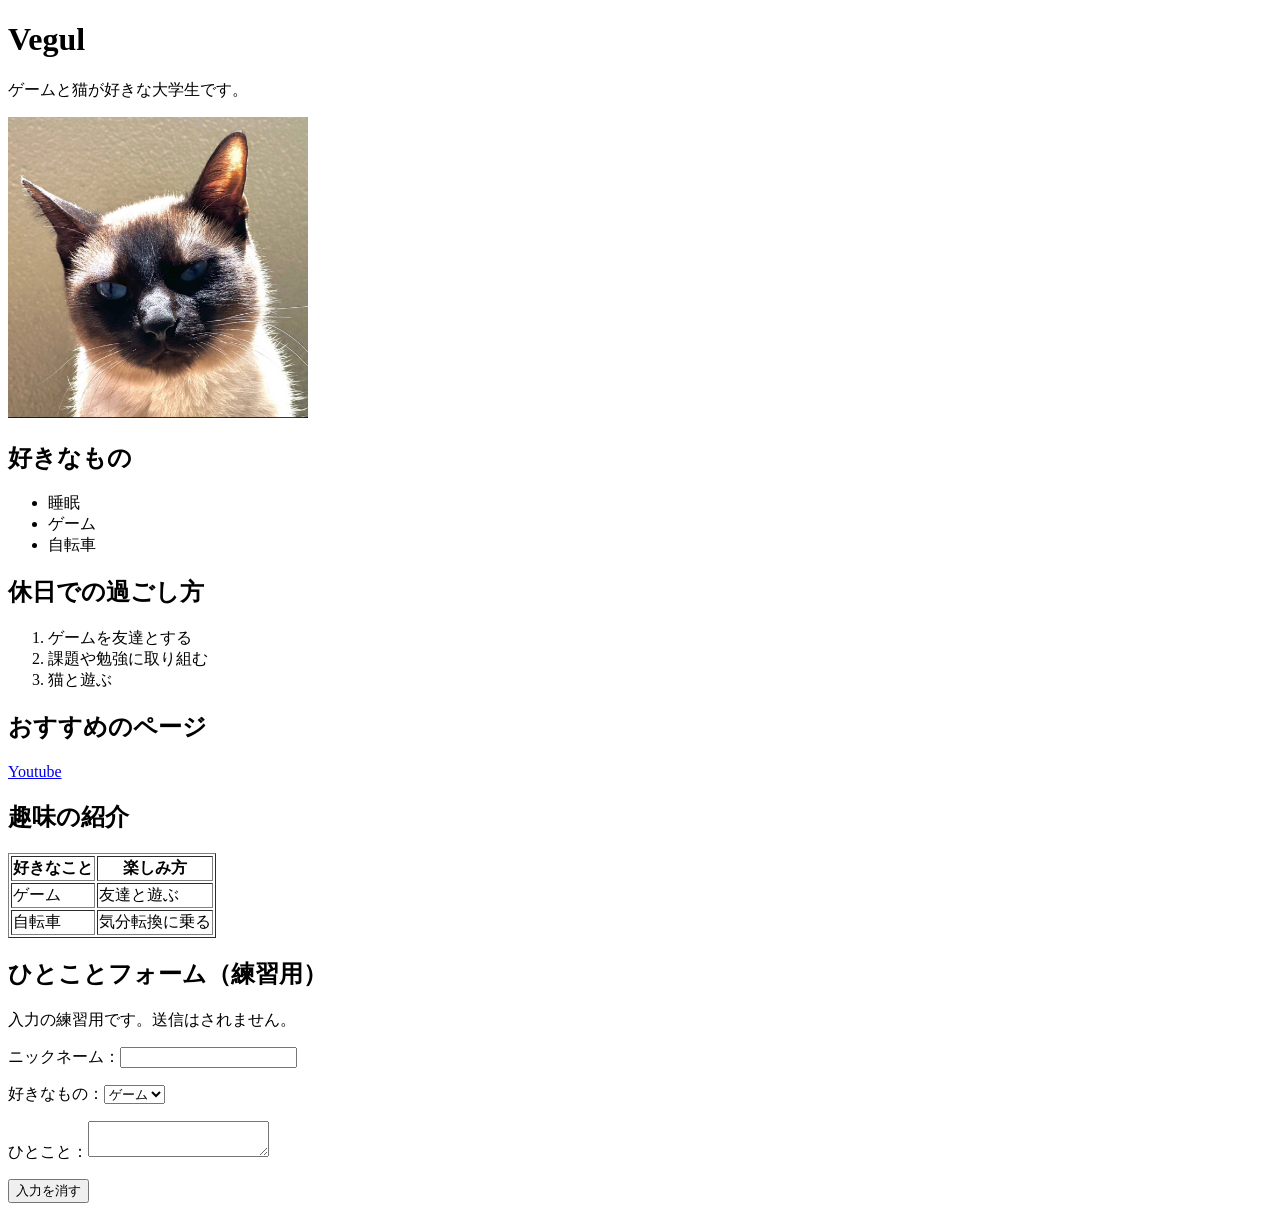
==== index.html @ ae1e29b6 "Add profile page and cat photo" ====
<!DOCTYPE html>
<html lang="ja">
<head>
    <meta charset="UTF-8">
    <title>自己紹介ページ</title>
</head>
<body>

    <!-- ① 名前（h1タグ） -->
    <h1>Vegul</h1>

    <!-- ② ひとこと自己紹介（pタグ） -->
    <p>ゲームと猫が好きな大学生です。</p>

    <!-- ③ 画像の表示（imgタグ） -->
    <img src="cat.jpg" alt="猫の写真" width="300">

    <!-- ④ 好きなもの・趣味（h2 + 箇条書き ul/liタグ） -->
    <h2>好きなもの</h2>
    <ul>
        <li>睡眠</li>
        <li>ゲーム</li>
        <li>自転車</li>
    </ul>

    <!-- ⑤ 順番に意味があるもの（h2 + 番号付きリスト ol/liタグ） -->
    <h2>休日での過ごし方</h2>
    <ol>
        <li>ゲームを友達とする</li>
        <li>課題や勉強に取り組む</li>
        <li>猫と遊ぶ</li>
    </ol>

    <!-- ⑥ Webページへのリンク（aタグ） -->
    <h2>おすすめのページ</h2>
    <p><a href="https://www.youtube.com/">Youtube</a></p>

<h2>趣味の紹介</h2>
<table border="1">
  <tr><th>好きなこと</th><th>楽しみ方</th></tr>
  <tr><td>ゲーム</td><td>友達と遊ぶ</td></tr>
  <tr><td>自転車</td><td>気分転換に乗る</td></tr>
</table>
<h2>ひとことフォーム（練習用）</h2>
<p>入力の練習用です。送信はされません。</p>
<form onsubmit="event.preventDefault()">
  <p><label>ニックネーム：<input type="text" name="nickname"></label></p>
  <p><label>好きなもの：<select name="hobby"><option>ゲーム</option><option>猫</option><option>自転車</option></select></label></p>
  <p><label>ひとこと：<textarea name="message"></textarea></label></p>
  <button type="reset">入力を消す</button>
</form>
</body>
</html>
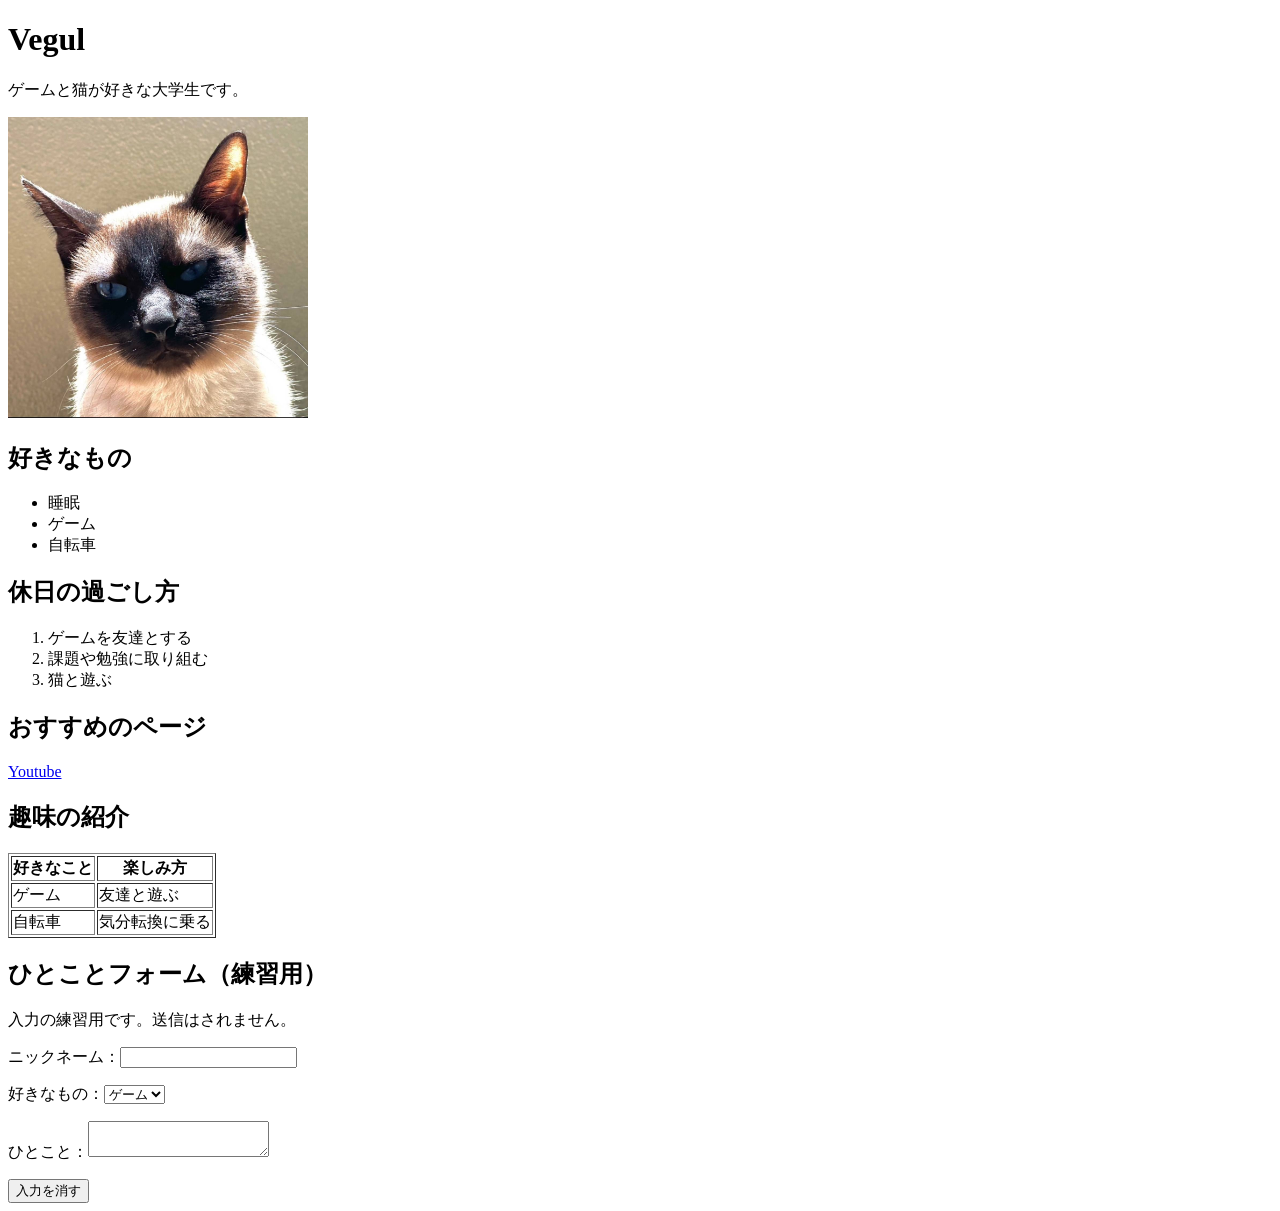
==== commit 1c382331: "Fix heading for holiday activities" ====
--- a/index.html
+++ b/index.html
@@ -24,7 +24,7 @@
     </ul>
 
     <!-- ⑤ 順番に意味があるもの（h2 + 番号付きリスト ol/liタグ） -->
-    <h2>休日での過ごし方</h2>
+    <h2>休日の過ごし方</h2>
     <ol>
         <li>ゲームを友達とする</li>
         <li>課題や勉強に取り組む</li>
@@ -51,3 +51,4 @@
 </form>
 </body>
 </html>
+
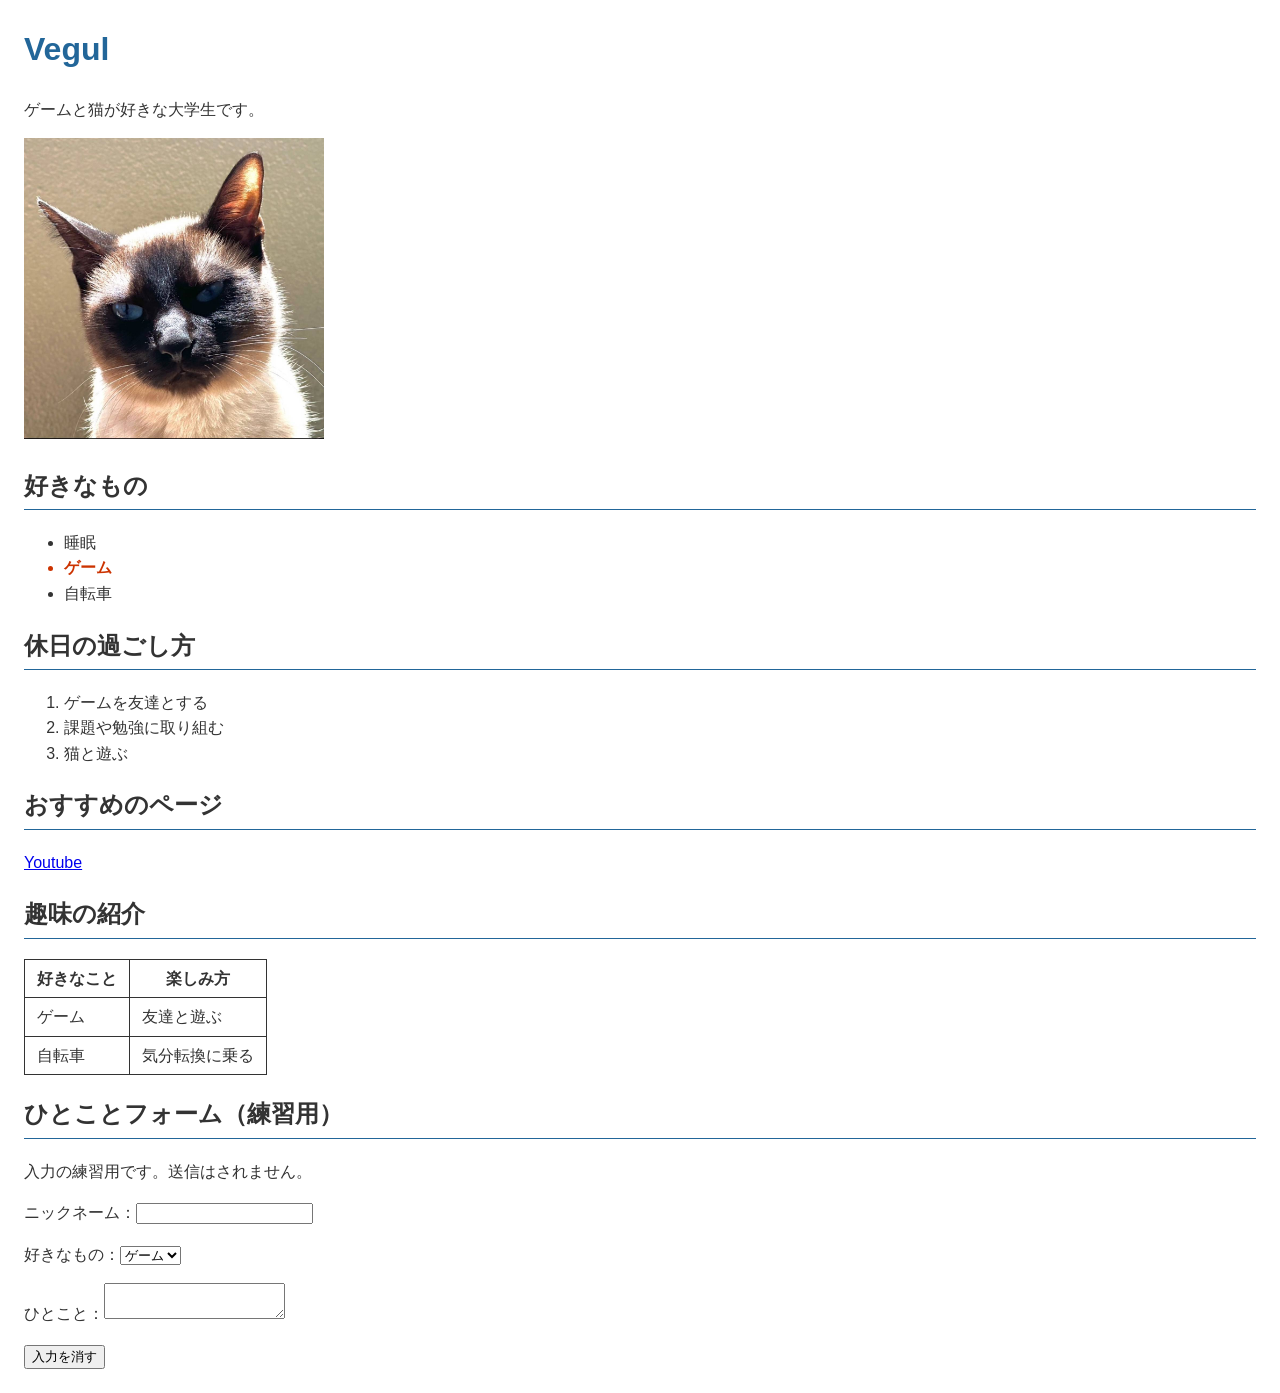
==== commit b58acdfb: "CSSを追加" ====
--- a/index.html
+++ b/index.html
@@ -3,6 +3,7 @@
 <head>
     <meta charset="UTF-8">
     <title>自己紹介ページ</title>
+    <link rel="stylesheet" href="css/style.css">
 </head>
 <body>
 
@@ -19,7 +20,7 @@
     <h2>好きなもの</h2>
     <ul>
         <li>睡眠</li>
-        <li>ゲーム</li>
+        <li class="favorite-game">ゲーム</li>
         <li>自転車</li>
     </ul>
 
@@ -36,7 +37,7 @@
     <p><a href="https://www.youtube.com/">Youtube</a></p>
 
 <h2>趣味の紹介</h2>
-<table border="1">
+<table>
   <tr><th>好きなこと</th><th>楽しみ方</th></tr>
   <tr><td>ゲーム</td><td>友達と遊ぶ</td></tr>
   <tr><td>自転車</td><td>気分転換に乗る</td></tr>
--- a/css/style.css
+++ b/css/style.css
@@ -0,0 +1,34 @@
+body {
+    font-family: sans-serif;
+    color: #333333;
+    margin: 24px;
+    line-height: 1.6;
+}
+
+h1 {
+    color: #226699;
+    font-size: 32px;
+}
+
+h2 {
+    font-size: 24px;
+    border-bottom: 1px solid #226699;
+    padding-bottom: 4px;
+}
+
+table {
+    border-collapse: collapse;
+}
+
+table, th, td {
+    border: 1px solid #333333;
+}
+
+th, td {
+    padding: 6px 12px;
+}
+
+.favorite-game {
+    color: #cc3300;
+    font-weight: bold;
+}
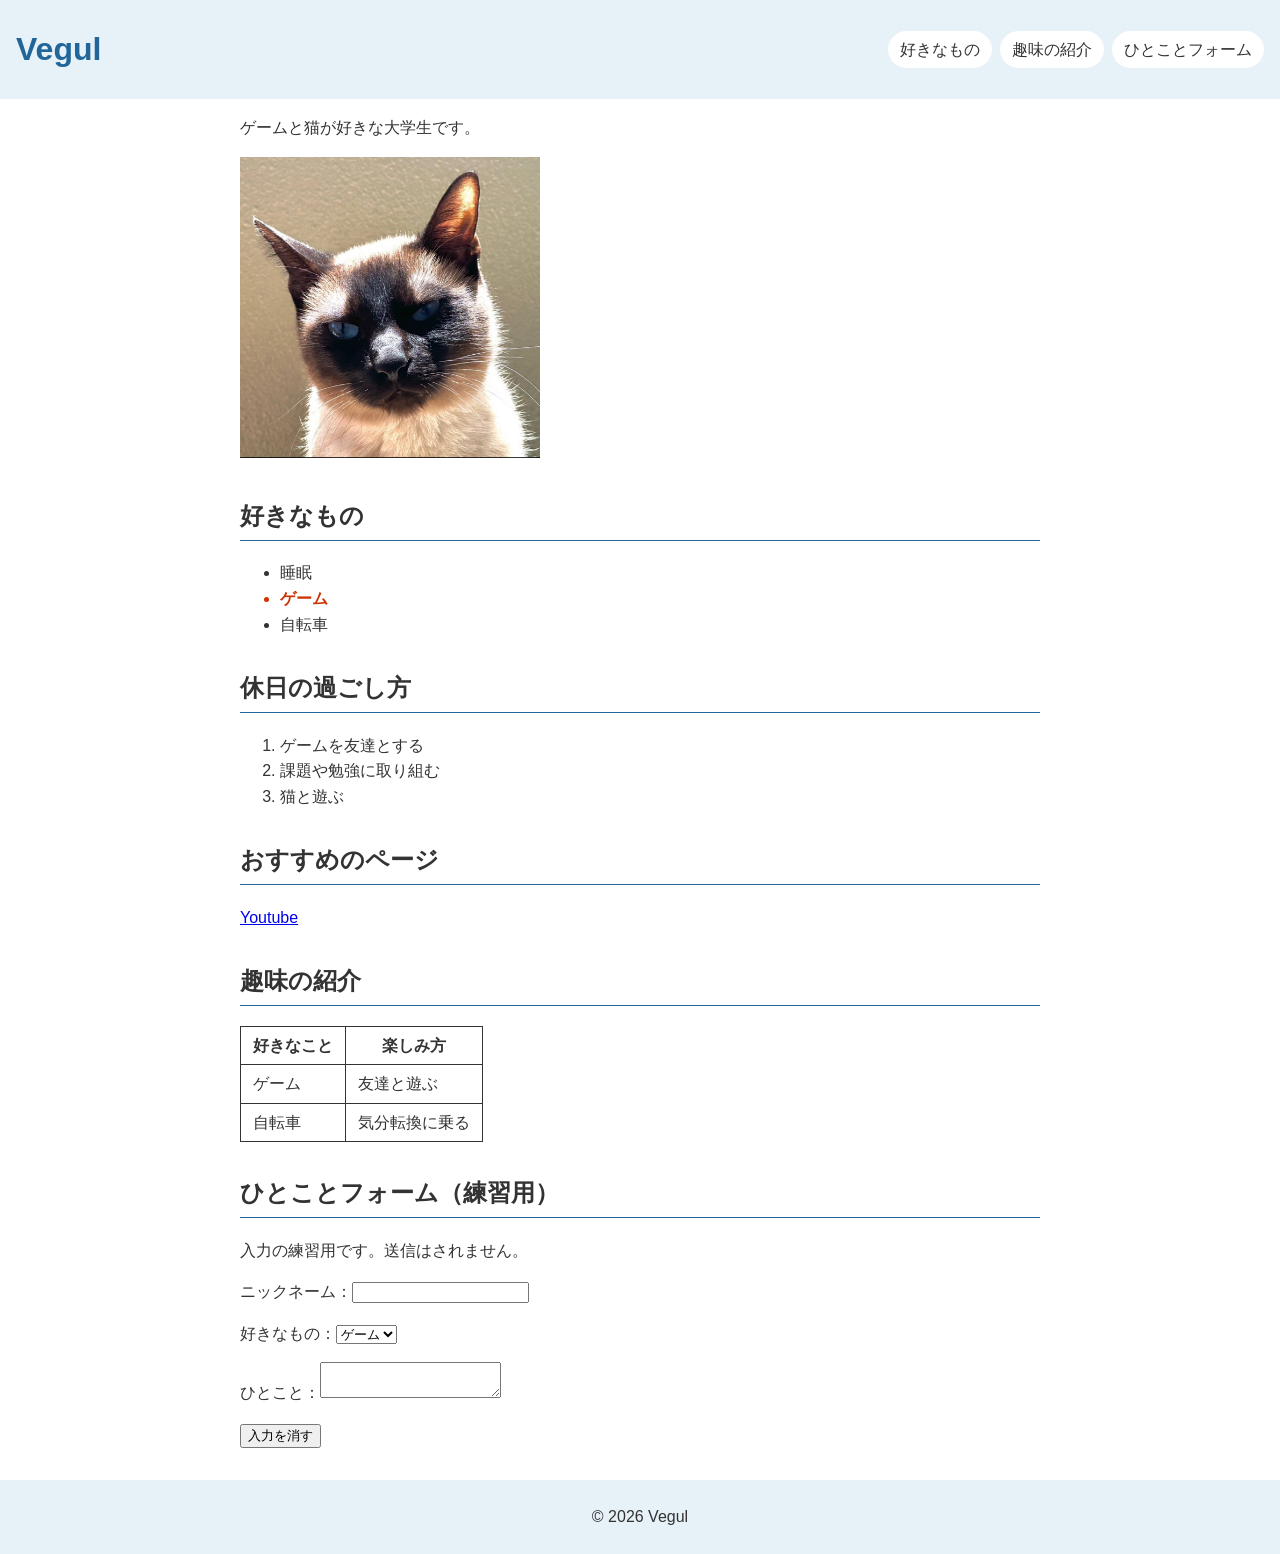
==== commit 514c6af9: "ヘッダーをFlexboxとスマホ表示に" ====
--- a/index.html
+++ b/index.html
@@ -1,48 +1,56 @@
-<!DOCTYPE html>
-<html lang="ja">
-<head>
-    <meta charset="UTF-8">
-    <title>自己紹介ページ</title>
-    <link rel="stylesheet" href="css/style.css">
-</head>
-<body>
-
-    <!-- ① 名前（h1タグ） -->
-    <h1>Vegul</h1>
-
-    <!-- ② ひとこと自己紹介（pタグ） -->
-    <p>ゲームと猫が好きな大学生です。</p>
-
-    <!-- ③ 画像の表示（imgタグ） -->
-    <img src="cat.jpg" alt="猫の写真" width="300">
-
-    <!-- ④ 好きなもの・趣味（h2 + 箇条書き ul/liタグ） -->
-    <h2>好きなもの</h2>
-    <ul>
-        <li>睡眠</li>
-        <li class="favorite-game">ゲーム</li>
-        <li>自転車</li>
-    </ul>
-
-    <!-- ⑤ 順番に意味があるもの（h2 + 番号付きリスト ol/liタグ） -->
-    <h2>休日の過ごし方</h2>
-    <ol>
-        <li>ゲームを友達とする</li>
-        <li>課題や勉強に取り組む</li>
-        <li>猫と遊ぶ</li>
-    </ol>
-
-    <!-- ⑥ Webページへのリンク（aタグ） -->
-    <h2>おすすめのページ</h2>
-    <p><a href="https://www.youtube.com/">Youtube</a></p>
-
-<h2>趣味の紹介</h2>
-<table>
+<!DOCTYPE html>
+<html lang="ja">
+<head>
+    <meta charset="UTF-8">
+    <meta name="viewport" content="width=device-width, initial-scale=1">
+    <title>自己紹介ページ</title>
+    <link rel="stylesheet" href="css/style.css">
+</head>
+<body>
+
+    <header>
+        <h1>Vegul</h1>
+        <nav aria-label="ページ内メニュー">
+            <a href="#favorite">好きなもの</a>
+            <a href="#hobbies">趣味の紹介</a>
+            <a href="#form">ひとことフォーム</a>
+        </nav>
+    </header>
+    <main>
+
+    <!-- ② ひとこと自己紹介（pタグ） -->
+    <p>ゲームと猫が好きな大学生です。</p>
+
+    <!-- ③ 画像の表示（imgタグ） -->
+    <img src="cat.jpg" alt="猫の写真" width="300">
+
+    <!-- ④ 好きなもの・趣味（h2 + 箇条書き ul/liタグ） -->
+    <h2 id="favorite">好きなもの</h2>
+    <ul>
+        <li>睡眠</li>
+        <li class="favorite-game">ゲーム</li>
+        <li>自転車</li>
+    </ul>
+
+    <!-- ⑤ 順番に意味があるもの（h2 + 番号付きリスト ol/liタグ） -->
+    <h2>休日の過ごし方</h2>
+    <ol>
+        <li>ゲームを友達とする</li>
+        <li>課題や勉強に取り組む</li>
+        <li>猫と遊ぶ</li>
+    </ol>
+
+    <!-- ⑥ Webページへのリンク（aタグ） -->
+    <h2>おすすめのページ</h2>
+    <p><a href="https://www.youtube.com/">Youtube</a></p>
+
+<h2 id="hobbies">趣味の紹介</h2>
+<table>
   <tr><th>好きなこと</th><th>楽しみ方</th></tr>
   <tr><td>ゲーム</td><td>友達と遊ぶ</td></tr>
   <tr><td>自転車</td><td>気分転換に乗る</td></tr>
 </table>
-<h2>ひとことフォーム（練習用）</h2>
+<h2 id="form">ひとことフォーム（練習用）</h2>
 <p>入力の練習用です。送信はされません。</p>
 <form onsubmit="event.preventDefault()">
   <p><label>ニックネーム：<input type="text" name="nickname"></label></p>
@@ -50,6 +58,8 @@
   <p><label>ひとこと：<textarea name="message"></textarea></label></p>
   <button type="reset">入力を消す</button>
 </form>
-</body>
-</html>
-
+    </main>
+    <footer>© 2026 Vegul</footer>
+</body>
+</html>
+
--- a/css/style.css
+++ b/css/style.css
@@ -1,7 +1,7 @@
 body {
     font-family: sans-serif;
     color: #333333;
-    margin: 24px;
+    margin: 0;
     line-height: 1.6;
 }
 
@@ -11,6 +11,7 @@
 }
 
 h2 {
+    margin-top: 32px;
     font-size: 24px;
     border-bottom: 1px solid #226699;
     padding-bottom: 4px;
@@ -32,3 +33,59 @@
     color: #cc3300;
     font-weight: bold;
 }
+
+header, footer {
+    background-color: #e6f1f8;
+    padding: 24px 16px;
+    text-align: center;
+}
+
+header h1 {
+    margin: 0;
+}
+
+header {
+    display: flex;
+    justify-content: space-between;
+    align-items: center;
+    gap: 16px;
+}
+
+nav {
+    display: flex;
+    gap: 8px;
+    flex-wrap: wrap;
+}
+
+nav a {
+    display: inline-block;
+    margin: 0;
+    padding: 6px 12px;
+    background-color: #ffffff;
+    border-radius: 999px;
+    color: #333333;
+    text-decoration: none;
+}
+
+nav a:hover, nav a:focus-visible {
+    background-color: #c9e2f3;
+}
+
+main {
+    max-width: 800px;
+    margin: 0 auto;
+    padding: 0 16px 32px;
+}
+
+img {
+    max-width: 100%;
+    height: auto;
+}
+
+@media (max-width: 600px) {
+    header {
+        flex-direction: column;
+        align-items: flex-start;
+        gap: 8px;
+    }
+}
